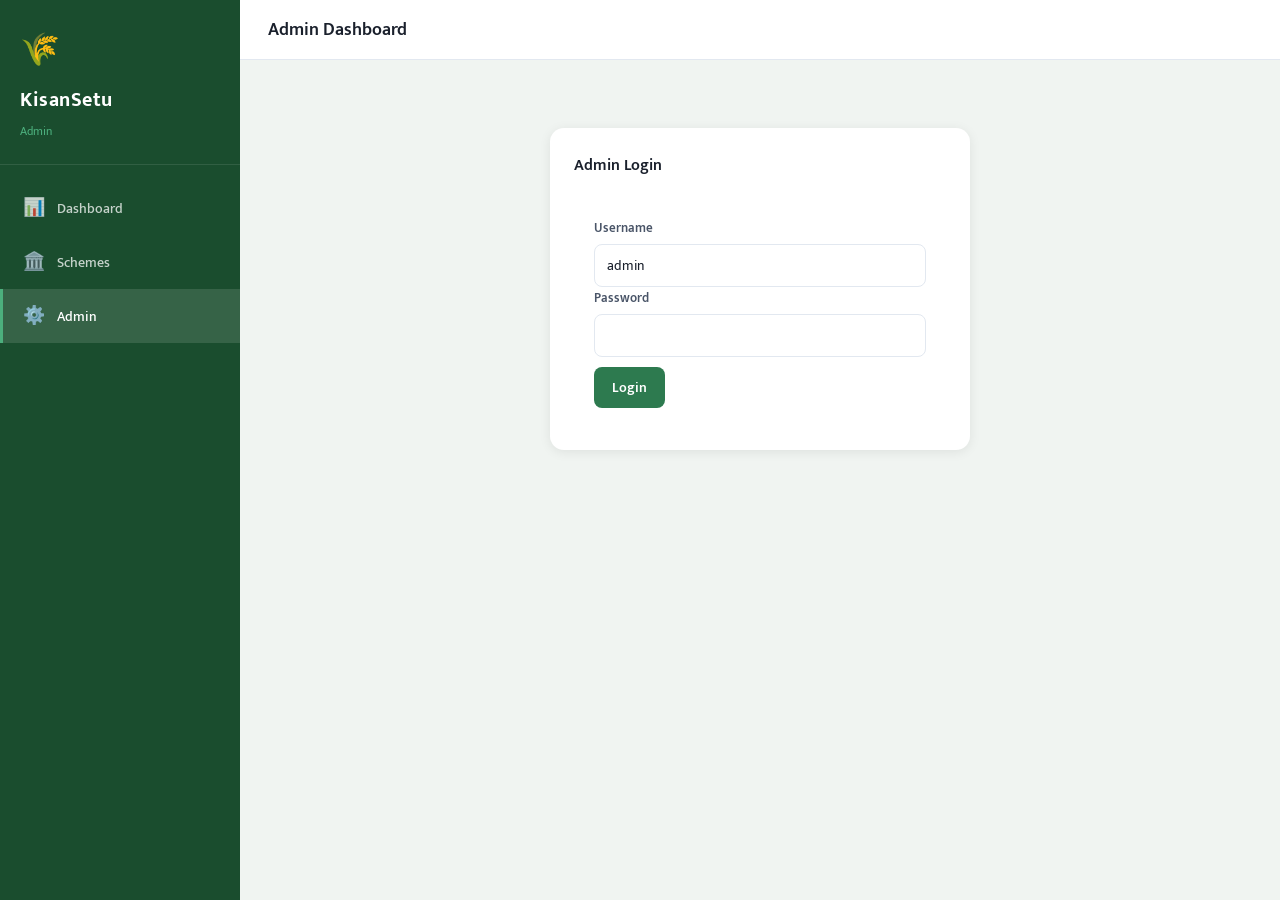
==== frontend/pages/admin.html @ e984b560 "Add files via upload" ====
<!doctype html>
<html lang="en">
<head>
  <meta charset="utf-8" />
  <meta name="viewport" content="width=device-width,initial-scale=1" />
  <title>Admin - KisanSetu</title>
  <link rel="stylesheet" href="../css/style.css" />
  <style>
    .admin-wrap { padding: 28px; }
    .login-card { max-width:420px; margin:40px auto; }
    .scheme-row { display:flex;gap:10px;align-items:center; }
    .scheme-row .actions { margin-left:auto; display:flex; gap:8px; }
    .form-inline { display:flex; gap:8px; align-items:center; }
    .list { margin-top:18px; }
  </style>
</head>
<body>
  <aside class="sidebar">
    <div class="sidebar-brand">
      <span class="logo-icon">🌾</span>
      <h1>KisanSetu</h1>
      <span>Admin</span>
    </div>
    <nav>
      <a href="index.html" class="nav-item" data-page="dashboard"><span class="icon">📊</span><span class="nav-label">Dashboard</span></a>
      <a href="schemes.html" class="nav-item" data-page="schemes"><span class="icon">🏛️</span><span class="nav-label">Schemes</span></a>
      <a href="admin.html" class="nav-item active" data-page="admin"><span class="icon">⚙️</span><span class="nav-label">Admin</span></a>
    </nav>
  </aside>

  <div class="main-wrap">
    <header class="topbar">
      <div style="display:flex;align-items:center;gap:12px;"><h2>Admin Dashboard</h2></div>
      <div class="topbar-right"></div>
    </header>
    <main class="page-content admin-wrap">
      <div id="loginArea" class="card login-card">
        <div class="card-header"><h3>Admin Login</h3></div>
        <div class="card-body">
          <div class="form-group"><label>Username</label><input id="adminUser" value="admin"/></div>
          <div class="form-group"><label>Password</label><input id="adminPass" type="password"/></div>
          <div class="form-actions"><button class="btn btn-primary" onclick="doLogin()">Login</button></div>
        </div>
      </div>

      <div id="adminArea" style="display:none;">
        <div class="card">
          <div class="card-header"><h3>Manage Schemes</h3><div></div></div>
          <div style="margin-top:8px;" class="card-body">
            <div style="display:flex;gap:8px;align-items:center;">
              <input id="newSchemeName" placeholder="Scheme name" />
              <input id="newSchemeCategory" placeholder="Category" />
              <button class="btn btn-primary" onclick="createScheme()">Add Scheme</button>
              <button class="btn btn-outline" onclick="logout()">Logout</button>
            </div>

            <div class="list" id="schemeList">Loading...</div>
          </div>
        </div>
      </div>
    </main>
  </div>

<script>
  // Use relative API base for same-origin requests
  const API_BASE = '/api';
  let adminToken = null;

  async function doLogin(){
    const user = document.getElementById('adminUser').value;
    const pass = document.getElementById('adminPass').value;
    try{
      const res = await fetch(API_BASE + '/admin/login', {method:'POST', headers:{'Content-Type':'application/json'}, body: JSON.stringify({username:user,password:pass})});
      const j = await res.json();
      if(res.ok){ adminToken = j.token; document.getElementById('loginArea').style.display='none'; document.getElementById('adminArea').style.display='block'; loadAdminSchemes(); }
      else { alert(j.error || 'Login failed'); }
    }catch(e){ alert('Error connecting to server'); }
  }

  async function loadAdminSchemes(){
    try{
      const res = await fetch(API_BASE + '/schemes');
      const list = await res.json();
      window._allSchemes = list || [];
      renderList(list || []);
    }catch(e){ document.getElementById('schemeList').textContent='Error loading'; }
  }

  function renderList(list){
    const el = document.getElementById('schemeList');
    if(!list.length) { el.innerHTML='<div class="empty-state" style="padding:12px;">No schemes</div>'; return; }
    el.innerHTML = list.map(s=>{
      return `<div class="scheme-row card" style="padding:10px;display:flex;align-items:center;gap:12px;">
        <div style="flex:1">
          <div style="font-weight:700">${s.name} <span style="font-size:12px;color:#666">(${s.category||''})</span></div>
          <div style="font-size:12px;color:#666">${s.full_name||''}</div>
          <div style="font-size:13px;color:#444;margin-top:6px">${s.benefit||''}</div>
        </div>
        <div class="actions">
          <button class="btn btn-outline" onclick="openEditModal(${s.id})">Edit</button>
          <button class="btn btn-danger" onclick="deleteScheme(${s.id})">Delete</button>
        </div>
      </div>`;
    }).join('');
  }

  function openCreateModal(){
    openModalFor(null);
  }

  function openEditModal(id){
    const s = (window._allSchemes||[]).find(x=>x.id===id);
    openModalFor(s);
  }

  function openModalFor(s){
    let overlay = document.getElementById('adminModal');
    if(!overlay){
      overlay = document.createElement('div');
      overlay.id = 'adminModal';
      overlay.className = 'modal-overlay';
      overlay.innerHTML = `<div class="modal"><div id="adminModalContent"></div></div>`;
      document.body.appendChild(overlay);
    }
    const content = document.getElementById('adminModalContent');
    const isNew = !s;
    const data = s || { name:'', full_name:'', category:'', type:'', ministry:'', benefit:'', eligibility:'', documents:[], apply_link:'', description:'' };
    content.innerHTML = `
      <div class="modal-header"><h3>${isNew? 'Create' : 'Edit'} Scheme</h3><button class="modal-close" onclick="closeModal()">×</button></div>
      <div style="display:grid;gap:8px;">
        <input id="m_name" placeholder="Short name" value="${escapeHtml(data.name)}" />
        <input id="m_full" placeholder="Full name" value="${escapeHtml(data.full_name||'')}" />
        <input id="m_category" placeholder="Category" value="${escapeHtml(data.category||'')}" />
        <input id="m_type" placeholder="Type" value="${escapeHtml(data.type||'')}" />
        <input id="m_ministry" placeholder="Ministry" value="${escapeHtml(data.ministry||'')}" />
        <input id="m_benefit" placeholder="Benefit" value="${escapeHtml(data.benefit||'')}" />
        <input id="m_elig" placeholder="Eligibility" value="${escapeHtml(data.eligibility||'')}" />
        <input id="m_docs" placeholder="Documents (comma separated)" value="${(data.documents||[]).map(escapeHtml).join(', ')}" />
        <input id="m_apply" placeholder="Apply link" value="${escapeHtml(data.apply_link||'')}" />
        <textarea id="m_desc" placeholder="More info">${escapeHtml(data.description||'')}</textarea>
        <div style="display:flex;gap:8px;justify-content:flex-end;">
          <button class="btn btn-outline" onclick="closeModal()">Cancel</button>
          <button class="btn btn-primary" onclick="saveModal(${data.id||0})">Save</button>
        </div>
      </div>
    `;
    overlay.classList.add('open');
  }

  function closeModal(){ const o=document.getElementById('adminModal'); if(o) o.classList.remove('open'); }

  function escapeHtml(s){ return String(s||'').replaceAll('&','&amp;').replaceAll('<','&lt;').replaceAll('>','&gt;').replaceAll('"','&quot;'); }

  async function saveModal(id){
    const payload = {
      name: document.getElementById('m_name').value,
      full_name: document.getElementById('m_full').value,
      category: document.getElementById('m_category').value,
      type: document.getElementById('m_type').value,
      ministry: document.getElementById('m_ministry').value,
      benefit: document.getElementById('m_benefit').value,
      eligibility: document.getElementById('m_elig').value,
      documents: document.getElementById('m_docs').value.split(',').map(x=>x.trim()).filter(x=>x),
      apply_link: document.getElementById('m_apply').value,
      description: document.getElementById('m_desc').value
    };
    const headers = { 'Content-Type':'application/json', 'Authorization':'Bearer ' + adminToken };
    try{
      let res;
      if(id && id>0){ res = await fetch(API_BASE + '/admin/schemes/' + id, { method:'PUT', headers, body: JSON.stringify(payload) }); }
      else { res = await fetch(API_BASE + '/admin/schemes', { method:'POST', headers, body: JSON.stringify(payload) }); }
      if(res.ok){ closeModal(); loadAdminSchemes(); }
      else { const j=await res.json(); alert(j.error||'Save failed'); }
    }catch(e){ alert('Error saving'); }
  }

  async function deleteScheme(id){
    if(!confirm('Delete scheme '+id+'?')) return;
    try{
      const res = await fetch(API_BASE + '/admin/schemes/' + id, { method:'DELETE', headers: { 'Authorization':'Bearer '+adminToken } });
      if(res.ok) loadAdminSchemes(); else { const j=await res.json(); alert(j.error||'Failed'); }
    }catch(e){ alert('Error'); }
  }

  function logout(){
    fetch(API_BASE + '/admin/logout', {method:'POST', headers:{'Authorization':'Bearer '+adminToken}}).finally(()=>{ adminToken=null; document.getElementById('loginArea').style.display='block'; document.getElementById('adminArea').style.display='none'; });
  }
</script>
</body>
</html>
---- frontend/css/style.css ----
@import url('https://fonts.googleapis.com/css2?family=Mukta:wght@300;400;500;600;700&family=Tiro+Devanagari+Hindi&display=swap');

:root {
  --green-dark: #1a4d2e;
  --green-mid: #2d7a4f;
  --green-light: #4caf7d;
  --green-pale: #e8f5ee;
  --amber: #f59e0b;
  --amber-light: #fef3c7;
  --red: #e53e3e;
  --red-light: #fff5f5;
  --blue: #3182ce;
  --blue-light: #ebf8ff;
  --text-dark: #1a202c;
  --text-mid: #4a5568;
  --text-light: #718096;
  --border: #e2e8f0;
  --card-bg: #ffffff;
  --bg: #f0f4f1;
  --sidebar-w: 240px;
  --shadow: 0 2px 12px rgba(0,0,0,0.08);
  --shadow-hover: 0 8px 24px rgba(0,0,0,0.14);
  --radius: 14px;
  --radius-sm: 8px;
}

* { margin: 0; padding: 0; box-sizing: border-box; }

body {
  font-family: 'Mukta', sans-serif;
  background: var(--bg);
  color: var(--text-dark);
  display: flex;
  min-height: 100vh;
}

/* ─── SIDEBAR ─────────────────────────────────────── */
.sidebar {
  width: var(--sidebar-w);
  background: var(--green-dark);
  display: flex;
  flex-direction: column;
  position: fixed;
  top: 0; left: 0;
  height: 100vh;
  z-index: 100;
  transition: transform 0.3s;
}

.sidebar-brand {
  padding: 24px 20px 20px;
  border-bottom: 1px solid rgba(255,255,255,0.1);
}
.sidebar-brand .logo-icon {
  font-size: 32px;
  margin-bottom: 6px;
  display: block;
}
.sidebar-brand h1 {
  color: #fff;
  font-size: 20px;
  font-weight: 700;
  letter-spacing: 0.5px;
}
.sidebar-brand span {
  color: var(--green-light);
  font-size: 12px;
  font-weight: 400;
}

nav { flex: 1; padding: 16px 0; overflow-y: auto; }
.nav-item {
  display: flex;
  align-items: center;
  gap: 12px;
  padding: 12px 20px;
  color: rgba(255,255,255,0.75);
  text-decoration: none;
  font-size: 15px;
  font-weight: 500;
  transition: all 0.2s;
  border-left: 3px solid transparent;
}
.nav-item:hover {
  background: rgba(255,255,255,0.08);
  color: #fff;
}
.nav-item.active {
  background: rgba(255,255,255,0.12);
  color: #fff;
  border-left-color: var(--green-light);
}
.nav-item .icon { font-size: 18px; width: 22px; text-align: center; }
.nav-label { font-size: 14px; }

.sidebar-footer {
  padding: 16px 20px;
  border-top: 1px solid rgba(255,255,255,0.1);
  color: rgba(255,255,255,0.5);
  font-size: 12px;
}

/* ─── MAIN ────────────────────────────────────────── */
.main-wrap {
  margin-left: var(--sidebar-w);
  flex: 1;
  min-height: 100vh;
  display: flex;
  flex-direction: column;
}

.topbar {
  background: #fff;
  border-bottom: 1px solid var(--border);
  padding: 0 28px;
  height: 60px;
  display: flex;
  align-items: center;
  justify-content: space-between;
  position: sticky;
  top: 0;
  z-index: 50;
}
.topbar h2 { font-size: 18px; color: var(--text-dark); font-weight: 600; }
.topbar-right { display: flex; align-items: center; gap: 16px; }
.farmer-badge {
  display: flex;
  align-items: center;
  gap: 8px;
  background: var(--green-pale);
  border-radius: 24px;
  padding: 6px 14px 6px 8px;
}
.farmer-badge { cursor: pointer; }
.farmer-badge .avatar {
  width: 30px; height: 30px;
  background: var(--green-mid);
  border-radius: 50%;
  display: flex;align-items:center;justify-content:center;
  color:#fff;font-size:14px;
}
.farmer-badge span { font-size: 13px; font-weight: 600; color: var(--green-dark); }

.page-content { padding: 28px; flex: 1; }

/* ─── STATS CARDS ─────────────────────────────────── */
.stats-grid {
  display: grid;
  grid-template-columns: repeat(auto-fill, minmax(210px, 1fr));
  gap: 18px;
  margin-bottom: 28px;
}
.stat-card {
  background: var(--card-bg);
  border-radius: var(--radius);
  padding: 20px;
  box-shadow: var(--shadow);
  display: flex;
  flex-direction: column;
  gap: 8px;
  transition: box-shadow 0.2s;
}
.stat-card:hover { box-shadow: var(--shadow-hover); }
.stat-card .icon-wrap {
  width: 42px; height: 42px;
  border-radius: 10px;
  display: flex;align-items:center;justify-content:center;
  font-size: 20px;
  margin-bottom: 4px;
}
.stat-card .label { font-size: 13px; color: var(--text-light); font-weight: 500; }
.stat-card .value { font-size: 24px; font-weight: 700; color: var(--text-dark); }
.stat-card .sub { font-size: 12px; color: var(--text-light); }
.stat-card.green .icon-wrap { background: var(--green-pale); }
.stat-card.green .value { color: var(--green-dark); }
.stat-card.amber .icon-wrap { background: var(--amber-light); }
.stat-card.amber .value { color: #92400e; }
.stat-card.red .icon-wrap { background: var(--red-light); }
.stat-card.red .value { color: var(--red); }
.stat-card.blue .icon-wrap { background: var(--blue-light); }
.stat-card.blue .value { color: var(--blue); }

/* ─── CARD ────────────────────────────────────────── */
.card {
  background: var(--card-bg);
  border-radius: var(--radius);
  box-shadow: var(--shadow);
  padding: 24px;
  margin-bottom: 20px;
}
.card-header {
  display: flex;
  justify-content: space-between;
  align-items: center;
  margin-bottom: 18px;
}
.card-header h3 { font-size: 16px; font-weight: 600; color: var(--text-dark); }

/* ─── TABLE ───────────────────────────────────────── */
.table-wrap { overflow-x: auto; }
table { width: 100%; border-collapse: collapse; }
th {
  background: var(--bg);
  padding: 10px 14px;
  text-align: left;
  font-size: 12px;
  font-weight: 600;
  color: var(--text-light);
  text-transform: uppercase;
  letter-spacing: 0.5px;
  border-bottom: 1px solid var(--border);
}
td {
  padding: 12px 14px;
  border-bottom: 1px solid var(--border);
  font-size: 14px;
  color: var(--text-mid);
}
tr:last-child td { border-bottom: none; }
tr:hover td { background: var(--green-pale); }

/* ─── BADGE ───────────────────────────────────────── */
.badge {
  display: inline-block;
  padding: 3px 10px;
  border-radius: 20px;
  font-size: 12px;
  font-weight: 600;
}
.badge-green { background: var(--green-pale); color: var(--green-dark); }
.badge-red { background: var(--red-light); color: var(--red); }
.badge-amber { background: var(--amber-light); color: #92400e; }
.badge-blue { background: var(--blue-light); color: var(--blue); }
.badge-gray { background: #edf2f7; color: #4a5568; }

/* ─── BUTTONS ─────────────────────────────────────── */
.btn {
  display: inline-flex;
  align-items: center;
  gap: 7px;
  padding: 9px 18px;
  border-radius: var(--radius-sm);
  font-family: 'Mukta', sans-serif;
  font-size: 14px;
  font-weight: 600;
  cursor: pointer;
  border: none;
  transition: all 0.2s;
}
.btn-primary { background: var(--green-mid); color: #fff; }
.btn-primary:hover { background: var(--green-dark); }
.btn-outline { background: transparent; color: var(--green-mid); border: 1.5px solid var(--green-mid); }
.btn-outline:hover { background: var(--green-pale); }
.btn-danger { background: var(--red-light); color: var(--red); }
.btn-danger:hover { background: var(--red); color: #fff; }
.btn-amber { background: var(--amber-light); color: #92400e; }
.btn-amber:hover { background: var(--amber); color: #fff; }
.btn-sm { padding: 5px 12px; font-size: 12px; }

/* ─── FORM ────────────────────────────────────────── */
.form-grid { display: grid; grid-template-columns: repeat(auto-fill, minmax(220px, 1fr)); gap: 14px; }
.form-group { display: flex; flex-direction: column; gap: 5px; }
.form-group label { font-size: 13px; font-weight: 600; color: var(--text-mid); }
.form-group input, .form-group select, .form-group textarea {
  padding: 9px 12px;
  border: 1.5px solid var(--border);
  border-radius: var(--radius-sm);
  font-family: 'Mukta', sans-serif;
  font-size: 14px;
  color: var(--text-dark);
  background: #fff;
  transition: border-color 0.2s;
}
.form-group input:focus, .form-group select:focus, .form-group textarea:focus {
  outline: none;
  border-color: var(--green-mid);
  box-shadow: 0 0 0 3px rgba(45,122,79,0.1);
}
.form-actions { display: flex; gap: 10px; margin-top: 10px; }

/* ─── MODAL ───────────────────────────────────────── */
.modal-overlay {
  display: none;
  position: fixed;
  inset: 0;
  background: rgba(0,0,0,0.45);
  z-index: 200;
  align-items: center;
  justify-content: center;
}
.modal-overlay.open { display: flex; }
.modal {
  background: #fff;
  border-radius: var(--radius);
  padding: 28px;
  width: 90%;
  max-width: 560px;
  max-height: 90vh;
  overflow-y: auto;
  box-shadow: 0 20px 60px rgba(0,0,0,0.2);
  animation: modalIn 0.2s ease;
}
@keyframes modalIn {
  from { opacity: 0; transform: translateY(-16px); }
  to { opacity: 1; transform: translateY(0); }
}
.modal-header { display: flex; justify-content: space-between; align-items: center; margin-bottom: 20px; }
.modal-header h3 { font-size: 18px; font-weight: 700; }
.modal-close { cursor: pointer; font-size: 22px; color: var(--text-light); background: none; border: none; line-height: 1; }

/* ─── FILTER BAR ──────────────────────────────────── */
.filter-bar { display: flex; gap: 10px; flex-wrap: wrap; margin-bottom: 18px; align-items: center; }
.filter-bar input, .filter-bar select {
  padding: 8px 12px;
  border: 1.5px solid var(--border);
  border-radius: var(--radius-sm);
  font-family: 'Mukta', sans-serif;
  font-size: 13px;
  background: #fff;
}
.filter-bar input:focus, .filter-bar select:focus {
  outline: none;
  border-color: var(--green-mid);
}

/* ─── TRACTOR CARDS ───────────────────────────────── */
.tractor-grid { display: grid; grid-template-columns: repeat(auto-fill, minmax(240px, 1fr)); gap: 18px; }
.tractor-card {
  background: #fff;
  border-radius: var(--radius);
  box-shadow: var(--shadow);
  overflow: hidden;
  transition: box-shadow 0.2s, transform 0.2s;
}
.tractor-card:hover { box-shadow: var(--shadow-hover); transform: translateY(-2px); }
.tractor-thumb {
  height: 120px;
  background: linear-gradient(135deg, var(--green-pale), #d4edda);
  display: flex;
  align-items: center;
  justify-content: center;
  font-size: 56px;
  position: relative;
}
.tractor-status-dot {
  position: absolute;
  top: 12px;
  right: 12px;
}
.tractor-body { padding: 16px; }
.tractor-name { font-size: 15px; font-weight: 700; margin-bottom: 4px; }
.tractor-meta { font-size: 13px; color: var(--text-light); margin-bottom: 10px; }
.tractor-price { font-size: 16px; font-weight: 700; color: var(--green-dark); margin-bottom: 12px; }
.tractor-price span { font-size: 12px; color: var(--text-light); font-weight: 400; }

/* ─── SCHEME CARD ─────────────────────────────────── */
.scheme-grid { display: grid; grid-template-columns: repeat(auto-fill, minmax(300px, 1fr)); gap: 18px; }
.scheme-card {
  background: #fff;
  border-radius: var(--radius);
  padding: 20px;
  box-shadow: var(--shadow);
  border-top: 4px solid var(--green-mid);
  transition: box-shadow 0.2s;
  cursor: pointer;
}
.scheme-card:hover { box-shadow: var(--shadow-hover); }
.scheme-tag { display: flex; gap: 6px; margin-bottom: 10px; }
.scheme-name { font-size: 16px; font-weight: 700; margin-bottom: 4px; }
.scheme-full { font-size: 12px; color: var(--text-light); margin-bottom: 10px; }
.scheme-benefit { font-size: 13px; color: var(--text-mid); margin-bottom: 12px; line-height: 1.5; }
.scheme-docs { margin-bottom: 12px; }
.scheme-docs h5 { font-size: 12px; font-weight: 600; color: var(--text-light); margin-bottom: 5px; }
.scheme-docs .doc-pill {
  display: inline-block;
  background: var(--bg);
  padding: 2px 8px;
  border-radius: 20px;
  font-size: 11px;
  margin: 2px 3px 2px 0;
  color: var(--text-mid);
}

/* ─── TOAST ───────────────────────────────────────── */
.toast-container { position: fixed; bottom: 24px; right: 24px; z-index: 999; display: flex; flex-direction: column; gap: 8px; }
.toast {
  background: var(--green-dark);
  color: #fff;
  padding: 12px 20px;
  border-radius: var(--radius-sm);
  font-size: 14px;
  font-weight: 500;
  box-shadow: 0 4px 16px rgba(0,0,0,0.2);
  animation: toastIn 0.3s ease;
  max-width: 300px;
}
.toast.error { background: var(--red); }
@keyframes toastIn { from { opacity: 0; transform: translateX(30px); } to { opacity: 1; transform: translateX(0); } }

/* ─── EMPTY STATE ─────────────────────────────────── */
.empty-state { text-align: center; padding: 40px; color: var(--text-light); }

/* ─── LOGIN / AUTH STYLES ───────────────────────── */
.login-panel { width: 100%; max-width: 520px; margin: 56px auto; padding: 0 18px; }
.card.shadow { padding: 0; overflow: hidden; border-radius: 16px; }
.card-header.brand { background: linear-gradient(90deg, var(--green-mid), var(--green-dark)); color: #fff; padding: 18px 20px; }
.brand-left { display:flex; align-items:center; gap:12px; }
.brand-left .logo-icon { font-size: 34px; }
.card-body { padding: 20px 20px 18px; background: #fff; }
.lead { color: var(--text-mid); margin-bottom: 12px; }
.label { display:block; font-size:13px; color:var(--text-mid); margin:10px 0 6px; font-weight:600; }
.input { width:100%; padding:10px 12px; border:1.5px solid var(--border); border-radius:10px; font-size:15px; }
.input:focus { outline:none; border-color:var(--green-mid); box-shadow: 0 8px 24px rgba(45,122,79,0.06); }
.actions { margin-top:14px; display:flex; gap:10px; justify-content:flex-start; }
.hidden { display:none; }
.muted { color: var(--text-mid); }
.small { font-size:13px; }
.card-footer { padding: 12px 18px; background: #fbfdfb; border-top: 1px solid #f0f5f0; text-align: center; }

@media (max-width: 700px) {
  .login-panel { margin: 28px 12px; }
  .card-header.brand { padding: 14px 16px; }
}
.empty-state .empty-icon { font-size: 48px; margin-bottom: 12px; }
.empty-state p { font-size: 15px; }

/* ─── RESPONSIVE ──────────────────────────────────── */
.mobile-toggle { display: none; background: none; border: none; font-size: 22px; cursor: pointer; }

@media (max-width: 768px) {
  .sidebar { transform: translateX(-100%); }
  .sidebar.open { transform: translateX(0); }
  .main-wrap { margin-left: 0; }
  .mobile-toggle { display: block; }
  .stats-grid { grid-template-columns: repeat(2, 1fr); }
  .scheme-grid { grid-template-columns: 1fr; }
}
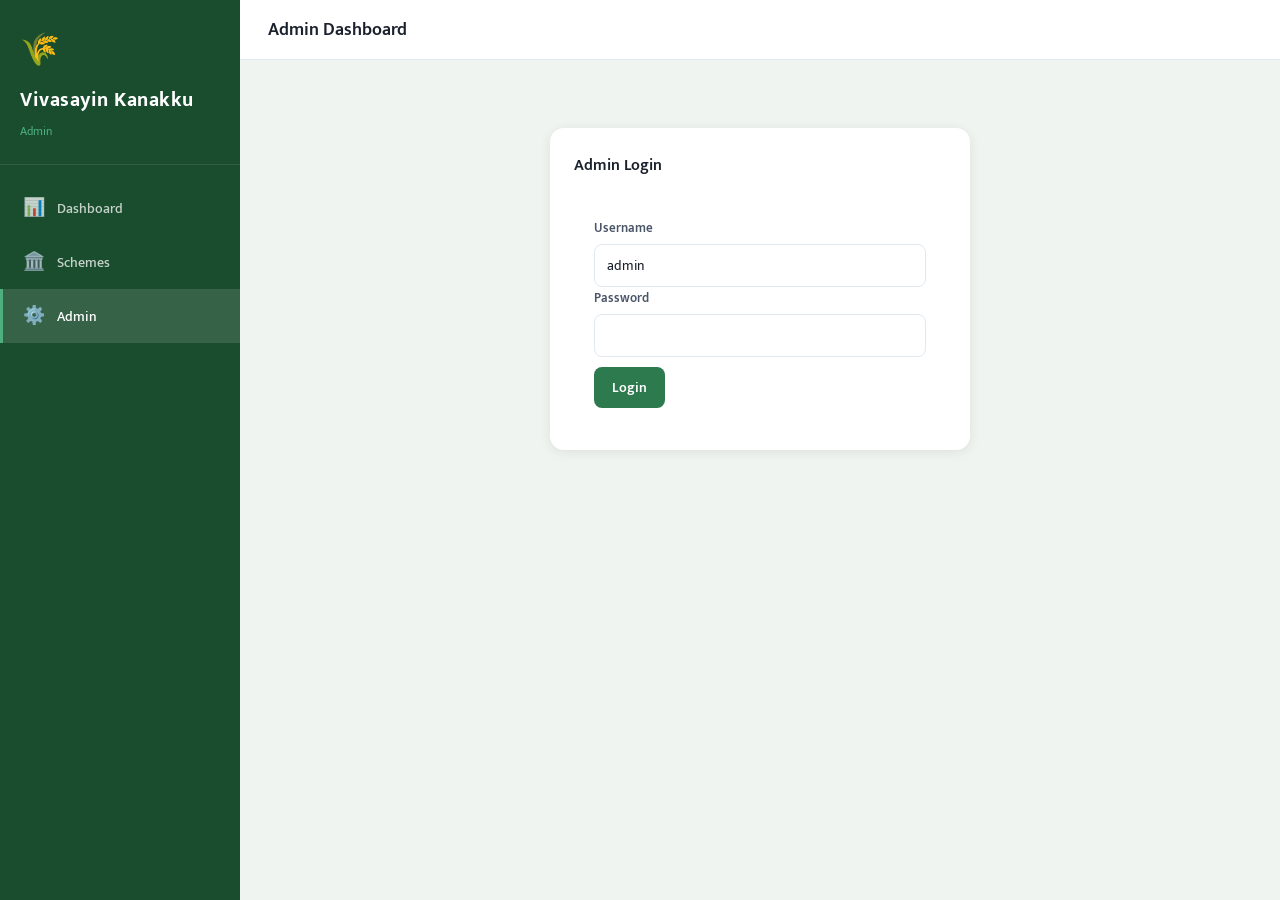
==== commit 6994e3d4: "Add files via upload" ====
--- a/frontend/pages/admin.html
+++ b/frontend/pages/admin.html
@@ -3,7 +3,7 @@
 <head>
   <meta charset="utf-8" />
   <meta name="viewport" content="width=device-width,initial-scale=1" />
-  <title>Admin - KisanSetu</title>
+  <title>Admin - Vivasayin Kanakku</title>
   <link rel="stylesheet" href="../css/style.css" />
   <style>
     .admin-wrap { padding: 28px; }
@@ -12,13 +12,19 @@
     .scheme-row .actions { margin-left:auto; display:flex; gap:8px; }
     .form-inline { display:flex; gap:8px; align-items:center; }
     .list { margin-top:18px; }
+    /* Improved admin styles */
+    .admin-controls { display:flex; gap:10px; align-items:center; margin-bottom:18px; }
+    .admin-controls input[type="text"] { padding:8px 10px; border:1.5px solid var(--border); border-radius:6px; font-size:14px; }
+    .admin-controls .btn { padding:8px 14px; border-radius:8px; }
+    .scheme-row.card { padding:14px; border-radius:10px; box-shadow:var(--shadow); margin-bottom:12px; }
+    .empty-state { padding:18px; color:var(--text-light); }
   </style>
 </head>
 <body>
   <aside class="sidebar">
     <div class="sidebar-brand">
       <span class="logo-icon">🌾</span>
-      <h1>KisanSetu</h1>
+      <h1>Vivasayin Kanakku</h1>
       <span>Admin</span>
     </div>
     <nav>
@@ -47,7 +53,7 @@
         <div class="card">
           <div class="card-header"><h3>Manage Schemes</h3><div></div></div>
           <div style="margin-top:8px;" class="card-body">
-            <div style="display:flex;gap:8px;align-items:center;">
+            <div class="admin-controls">
               <input id="newSchemeName" placeholder="Scheme name" />
               <input id="newSchemeCategory" placeholder="Category" />
               <button class="btn btn-primary" onclick="createScheme()">Add Scheme</button>
@@ -84,6 +90,28 @@
       window._allSchemes = list || [];
       renderList(list || []);
     }catch(e){ document.getElementById('schemeList').textContent='Error loading'; }
+  }
+
+  // Create scheme from the top inputs. Uses admin endpoint if logged in, otherwise public endpoint.
+  async function createScheme(){
+    const name = document.getElementById('newSchemeName').value.trim();
+    const category = document.getElementById('newSchemeCategory').value.trim();
+    if(!name) { alert('Please enter a scheme name'); return; }
+    const payload = { name, category };
+    const headers = { 'Content-Type':'application/json' };
+    let url = API_BASE + '/schemes';
+    if(adminToken){ url = API_BASE + '/admin/schemes'; headers['Authorization'] = 'Bearer ' + adminToken; }
+    try{
+      const res = await fetch(url, { method:'POST', headers, body: JSON.stringify(payload) });
+      const j = await res.json().catch(()=> ({}));
+      if(res.ok){
+        document.getElementById('newSchemeName').value = '';
+        document.getElementById('newSchemeCategory').value = '';
+        loadAdminSchemes();
+      } else {
+        alert(j.error || 'Failed to add scheme');
+      }
+    }catch(e){ console.error(e); alert('Error connecting to server'); }
   }
 
   function renderList(list){
